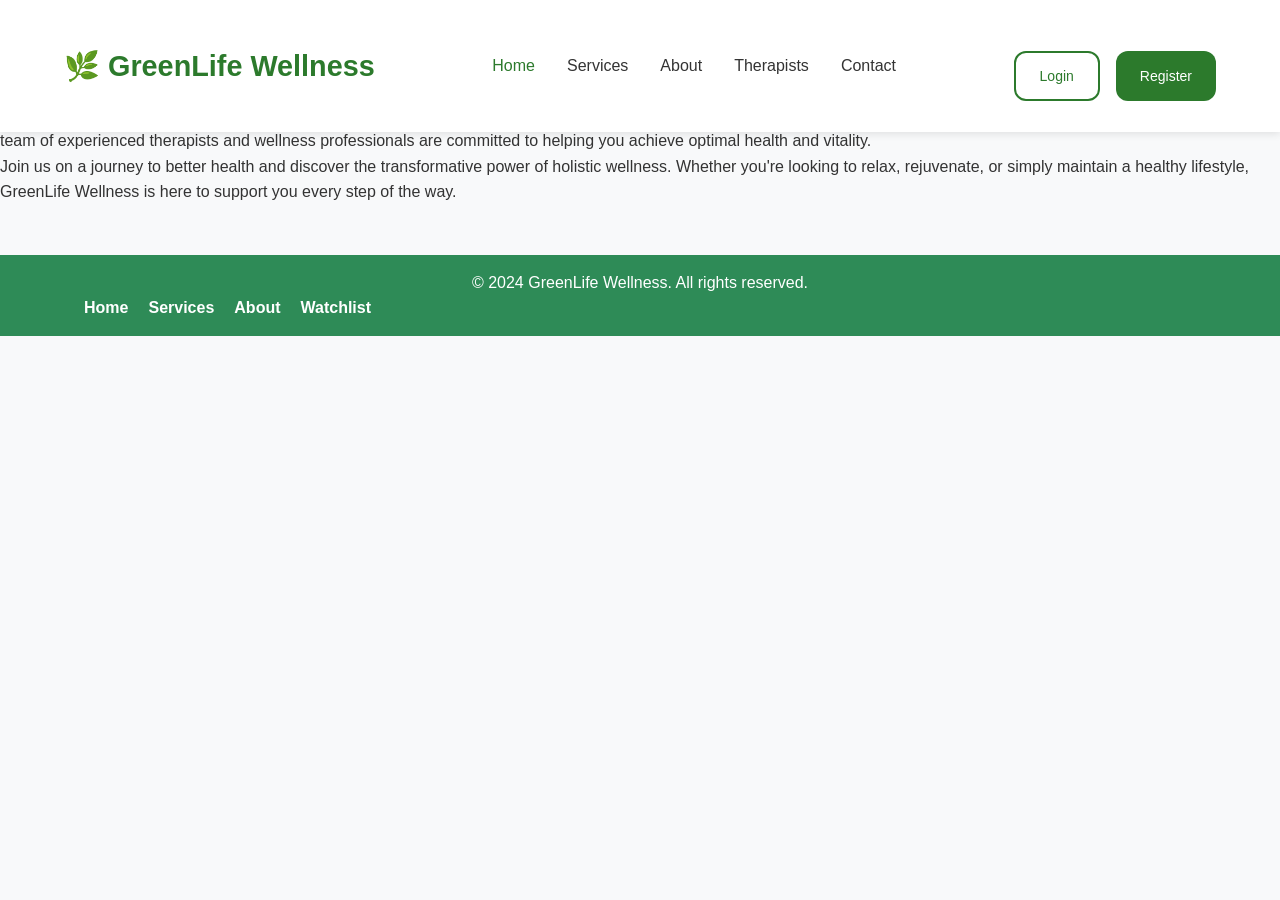
==== About.html @ c5e6c045 "update service page" ====
<!DOCTYPE html>
<html lang="en">
<head>
    <meta charset="UTF-8">
    <meta name="viewport" content="width=device-width, initial-scale=1.0">
    <link rel="stylesheet" href="styles.css">
    <title>About Page</title>
</head>
<body>
        <!-- Header -->
    <header class="site-header">
        <nav class="navbar container">
            <div class="navbar-brand">
                <a href="#" class="brand-link">🌿 GreenLife Wellness</a>
            </div>
            
            <ul class="navbar-nav" id="navbar-nav">
                <li><a href="index.html" class="nav-link active">Home</a></li>
                <li><a href="services.html" class="nav-link">Services</a></li>
                <li><a href="About.html" class="nav-link">About</a></li>
                <li><a href="therapists.html" class="nav-link">Therapists</a></li>
                <li><a href="Contact.html" class="nav-link">Contact</a></li>
            </ul>
            
            <div class="navbar-actions">
                <a href="login.php" class="btn btn-outline" onclick="showModal('loginModal')">Login</a>
                <a href="register.php" class="btn btn-primary" onclick="showModal('registerModal')">Register</a>
            </div>

            <div class="navbar-toggle" id="navbar-toggle">
                <span></span>
                <span></span>
                <span></span>
            </div>
        </nav>
    </header>
    <h1>About GreenLife Wellness</h1>
    <p>Welcome to GreenLife Wellness, your sanctuary for holistic health and well-being. Our mission is to provide a comprehensive range of wellness services that nurture the mind, body, and spirit. We believe in the power of natural healing and are dedicated to promoting a balanced lifestyle through our expert therapies and wellness programs.</p>
    <p>At GreenLife Wellness, we offer a variety of services including Ayurvedic therapies, yoga and meditation classes, nutritional counseling, and stress management workshops. Our team of experienced therapists and wellness professionals are committed to helping you achieve optimal health and vitality.</p>
    <p>Join us on a journey to better health and discover the transformative power of holistic wellness. Whether you're looking to relax, rejuvenate, or simply maintain a healthy lifestyle, GreenLife Wellness is here to support you every step of the way.</p>
    <footer>
        <div class="container footer-container">
            <p>&copy; 2024 GreenLife Wellness. All rights reserved.</p>
            <nav>
                <ul>
                    <li><a href="index.html">Home</a></li>
                    <li><a href="services.html">Services</a></li>
                    <li><a href="About.html">About</a></li>
                    <li><a href="Watchlist.html">Watchlist</a></li>
                </ul>
            </nav>
        </div>  
    </footer>
    <script src="script.js"></script>

</body>
</html>
---- styles.css ----
/* style.css */

body {
    font-family: 'Segoe UI', Tahoma, Geneva, Verdana, sans-serif;
    margin: 0;
    padding: 0;
    background-color: #f0fff4;
    color: #333;
}

.container {
    width: 90%;
    max-width: 1100px;
    margin: 0 auto;
}

header {
    background-color: #2e8b57;
    padding: 15px 0;
    color: white;
}

.header-container {
    display: flex;
    justify-content: space-between;
    align-items: center;
}

nav ul {
    list-style: none;
    display: flex;
    gap: 20px;
    margin: 0;
    padding: 0;
}

nav ul li a {
    color: white;
    text-decoration: none;
    font-weight: bold;
    transition: color 0.3s;
}

nav ul li a:hover,
nav ul li a.active {
    color: #cde8dc;
    border-bottom: 2px solid #fff;
}

.hero {
    background: url('https://images.unsplash.com/photo-1605382011984-257d375e1248?q=80&w=687&auto=format&fit=crop&ixlib=rb-4.1.0&ixid=M3wxMjA3fDB8MHxwaG90by1wYWdlfHx8fGVufDB8fHx8fA%3D%3D://plus.unsplash.com/premium_photo-1661876469042-4a31e8d2c57e?q=80&w=1925&auto=format&fit=crop&ixlib=rb-4.1.0&ixid=M3wxMjA3fDB8MHxwaG90by1wYWdlfHx8fGVufDB8fHx8fA%3D%3D') no-repeat center center/cover;
    padding: 80px 20px;
    text-align: center;
    color: white;
}


.hero h2 {
    font-size: 36px;
    color: #ffffff;         /* Bright white (most readable) */
    text-shadow: 1px 1px 5px rgba(0, 0, 0, 0.6);  /* adds glow over image */
    font-weight: 700;
}

.hero p {
    font-size: 18px;
    margin: 20px 0;
    color: #ffffff;         /* Slightly off-white for balance */
    font-weight: 600;
    text-shadow: 1px 1px 4px rgba(0, 0, 0, 0.5);  /* helps make it pop */
}






.search-form {
    display: flex;
    justify-content: center;
    margin-bottom: 20px;
}

.search-form input[type="text"] {
    padding: 10px;
    width: 300px;
    border: 1px solid #ccc;
    border-radius: 4px 0 0 4px;
    outline: none;
}

.search-form button {
    padding: 10px 15px;
    background-color: #2e8b57;
    color: white;
    border: none;
    border-radius: 0 4px 4px 0;
    cursor: pointer;
}

.search-form button:hover {
    background-color: #246b44;
}

.btn {
    display: inline-block;
    padding: 10px 20px;
    background-color: #2e8b57;
    color: white;
    text-decoration: none;
    border-radius: 5px;
    margin-top: 20px;
    transition: background-color 0.3s;
}

.btn:hover {
    background-color: #246b44;
}

.services-preview {
    padding: 40px 20px;
    background-color: #e6f9ed;
    text-align: center;
}

.services-preview h3 {
    font-size: 28px;
    color: #2e8b57;
    margin-bottom: 20px;
}

.services-list {
    list-style: none;
    padding: 0;
    margin: 0;
    display: flex;
    flex-wrap: wrap;
    justify-content: center;
    gap: 15px;
}

.services-list li {
    background-color: white;
    border: 1px solid #ccc;
    border-radius: 5px;
    padding: 10px 15px;
    width: 200px;
    box-shadow: 0 2px 5px rgba(0,0,0,0.1);
}

.services-section {
    padding: 60px 20px;
    background-color: #f7fff9;
}

.services-section h2 {
    text-align: center;
    color: #2e8b57;
    font-size: 32px;
    margin-bottom: 40px;
}

.service-grid {
    display: grid;
    grid-template-columns: repeat(auto-fit, minmax(250px, 1fr));
    gap: 30px;
}

.service-card {
    background-color: white;
    border-radius: 8px;
    box-shadow: 0 4px 12px rgba(0,0,0,0.05);
    overflow: hidden;
    text-align: center;
    transition: transform 0.3s ease;
}

.service-card:hover {
    transform: translateY(-5px);
}

.service-card img {
    width: 100%;
    height: 180px;
    object-fit: cover;
}

.service-card h3 {
    color: #2e8b57;
    margin: 15px 0 10px;
}

.service-card p {
    padding: 0 15px 20px;
    font-size: 14.5px;
    color: #444;
}

footer {
    background-color: #2e8b57;
    color: white;
    text-align: center;
    padding: 15px 0;
    margin-top: 50px;
}
/*2nd part of styles.css */

        /* CSS Styles */
        :root {
            --primary-color: #2c7a2c;
            --secondary-color: #4a9d4a;
            --accent-color: #87ceeb;
            --text-primary: #333333;
            --text-secondary: #666666;
            --background-light: #f8f9fa;
            --background-white: #ffffff;
            --border-color: #e0e0e0;
            --success-color: #28a745;
            --warning-color: #ffc107;
            --error-color: #dc3545;
            --shadow-sm: 0 2px 8px rgba(0,0,0,0.1);
            --shadow-md: 0 4px 16px rgba(0,0,0,0.15);
            --border-radius: 12px;
        }

        * {
            margin: 0;
            padding: 0;
            box-sizing: border-box;
        }

        body {
            font-family: 'Inter', 'Segoe UI', Tahoma, Geneva, Verdana, sans-serif;
            line-height: 1.6;
            color: var(--text-primary);
            background-color: var(--background-light);
        }

        .container {
            max-width: 1200px;
            margin: 0 auto;
            padding: 0 20px;
        }

        /* Header Styles */
        .site-header {
            background: var(--background-white);
            box-shadow: var(--shadow-sm);
            position: fixed;
            top: 0;
            width: 100%;
            z-index: 1000;
        }

        .navbar {
            display: flex;
            justify-content: space-between;
            align-items: center;
            padding: 1rem 0;
        }

        .navbar-brand {
            font-size: 1.8rem;
            font-weight: 700;
            color: var(--primary-color);
            text-decoration: none;
        }

        .navbar-brand-link {
            text-decoration: none;
            color: inherit;
        }

        .navbar-nav {
            display: flex;
            list-style: none;
            gap: 2rem;
        }

        .navbar-nav a {
            text-decoration: none;
            color: var(--text-primary);
            font-weight: 500;
            transition: color 0.3s ease;
        }

        .navbar-nav a:hover,
        .navbar-nav a.active {
            color: var(--primary-color);
        }

        .navbar-actions {
            display: flex;
            gap: 1rem;
        }

        .btn {
            display: inline-flex;
            align-items: center;
            justify-content: center;
            padding: 12px 24px;
            border: none;
            border-radius: var(--border-radius);
            font-weight: 500;
            text-decoration: none;
            cursor: pointer;
            transition: all 0.3s ease;
            font-size: 14px;
        }

        .btn-primary {
            background-color: var(--primary-color);
            color: white;
        }

        .btn-primary:hover {
            background-color: var(--secondary-color);
            transform: translateY(-2px);
        }

        .btn-outline {
            background-color: transparent;
            color: var(--primary-color);
            border: 2px solid var(--primary-color);
        }

        .btn-outline:hover {
            background-color: var(--primary-color);
            color: white;
        }

        /* Mobile Menu */
        .navbar-toggle {
            display: none;
            flex-direction: column;
            cursor: pointer;
            gap: 4px;
        }

        .navbar-toggle span {
            width: 25px;
            height: 3px;
            background-color: var(--primary-color);
            transition: 0.3s;
        }

        /* Hero Section */
        .hero {
            background: linear-gradient(135deg, var(--primary-color), var(--secondary-color));
            color: white;
            padding: 120px 0 80px;
            text-align: center;
            margin-top: 70px;
        }

        .hero h1 {
            font-size: 3.5rem;
            font-weight: 700;
            margin-bottom: 1rem;
            animation: fadeInUp 1s ease-out;
        }

        .hero p {
            font-size: 1.25rem;
            margin-bottom: 2rem;
            max-width: 600px;
            margin-left: auto;
            margin-right: auto;
            animation: fadeInUp 1s ease-out 0.2s both;
        }

        .hero .btn {
            animation: fadeInUp 1s ease-out 0.4s both;
        }

        /* Services Section */
        .services {
            padding: 80px 0;
            background: var(--background-white);
        }

        .section-title {
            text-align: center;
            font-size: 2.5rem;
            font-weight: 700;
            margin-bottom: 3rem;
            color: var(--text-primary);
        }

        .services-grid {
            display: grid;
            grid-template-columns: repeat(auto-fit, minmax(300px, 1fr));
            gap: 2rem;
            margin-top: 3rem;
        }

        .service-card {
            background: var(--background-white);
            border-radius: var(--border-radius);
            box-shadow: var(--shadow-sm);
            padding: 2rem;
            text-align: center;
            transition: all 0.3s ease;
        }

        .service-card:hover {
            transform: translateY(-5px);
            box-shadow: var(--shadow-md);
        }

        .service-icon {
            width: 80px;
            height: 80px;
            background: var(--primary-color);
            border-radius: 50%;
            display: flex;
            align-items: center;
            justify-content: center;
            margin: 0 auto 1rem;
            font-size: 2rem;
            color: white;
        }

        .service-card h3 {
            font-size: 1.5rem;
            margin-bottom: 1rem;
            color: var(--text-primary);
        }

        .service-card p {
            color: var(--text-secondary);
            margin-bottom: 1.5rem;
        }

        .service-price {
            font-size: 1.25rem;
            font-weight: 700;
            color: var(--primary-color);
            margin-bottom: 1rem;
        }

        /* About Section */
        .about {
            padding: 80px 0;
            background: var(--background-light);
        }

        .about-content {
            display: grid;
            grid-template-columns: 1fr 1fr;
            gap: 3rem;
            align-items: center;
        }

        .about-text h2 {
            font-size: 2.5rem;
            margin-bottom: 1.5rem;
            color: var(--text-primary);
        }

        .about-text p {
            color: var(--text-secondary);
            margin-bottom: 1.5rem;
        }

        .about-features {
            list-style: none;
        }

        .about-features li {
            padding: 0.5rem 0;
            color: var(--text-secondary);
        }

        .about-features li:before {
            content: "✓";
            color: var(--success-color);
            font-weight: bold;
            margin-right: 0.5rem;
        }

        /* Therapists Section */
        .therapists {
            padding: 80px 0;
            background: var(--background-white);
        }

        .therapists-grid {
            display: grid;
            grid-template-columns: repeat(auto-fit, minmax(250px, 1fr));
            gap: 2rem;
            margin-top: 3rem;
        }

        .therapist-card {
            background: var(--background-white);
            border-radius: var(--border-radius);
            box-shadow: var(--shadow-sm);
            padding: 2rem;
            text-align: center;
            transition: all 0.3s ease;
        }

        .therapist-card:hover {
            transform: translateY(-5px);
            box-shadow: var(--shadow-md);
        }

        .therapist-avatar {
            width: 100px;
            height: 100px;
            border-radius: 50%;
            background: var(--accent-color);
            margin: 0 auto 1rem;
            display: flex;
            align-items: center;
            justify-content: center;
            font-size: 2rem;
            color: white;
        }

        .therapist-card h4 {
            margin-bottom: 0.5rem;
            color: var(--text-primary);
        }

        .therapist-specialty {
            color: var(--primary-color);
            font-weight: 500;
            margin-bottom: 1rem;
        }

        .therapist-rating {
            color: var(--warning-color);
            margin-bottom: 1rem;
        }

        /* Contact Section */
        .contact {
            padding: 80px 0;
            background: var(--background-light);
        }

        .contact-content {
            display: grid;
            grid-template-columns: 1fr 1fr;
            gap: 3rem;
        }

        .contact-form {
            background: var(--background-white);
            padding: 2rem;
            border-radius: var(--border-radius);
            box-shadow: var(--shadow-sm);
        }

        .form-group {
            margin-bottom: 1.5rem;
        }

        .form-label {
            display: block;
            margin-bottom: 0.5rem;
            font-weight: 500;
            color: var(--text-primary);
        }

        .form-input,
        .form-textarea,
        .form-select {
            width: 100%;
            padding: 12px 16px;
            border: 2px solid var(--border-color);
            border-radius: var(--border-radius);
            font-size: 16px;
            transition: border-color 0.3s ease;
        }

        .form-input:focus,
        .form-textarea:focus,
        .form-select:focus {
            outline: none;
            border-color: var(--primary-color);
        }

        .form-textarea {
            resize: vertical;
            min-height: 120px;
        }

        .contact-info h3 {
            margin-bottom: 1.5rem;
            color: var(--text-primary);
        }

        .contact-item {
            display: flex;
            align-items: center;
            margin-bottom: 1.5rem;
            color: var(--text-secondary);
        }

        .contact-icon {
            width: 40px;
            height: 40px;
            background: var(--primary-color);
            border-radius: 50%;
            display: flex;
            align-items: center;
            justify-content: center;
            margin-right: 1rem;
            color: white;
        }

        /* Footer */
        .site-footer {
            background: var(--text-primary);
            color: white;
            padding: 3rem 0 1rem;
        }

        .footer-content {
            display: grid;
            grid-template-columns: repeat(auto-fit, minmax(250px, 1fr));
            gap: 2rem;
            margin-bottom: 2rem;
        }

        .footer-section h4 {
            margin-bottom: 1rem;
            color: var(--primary-color);
        }

        .footer-section ul {
            list-style: none;
        }

        .footer-section ul li {
            margin-bottom: 0.5rem;
        }

        .footer-section a {
            color: #ccc;
            text-decoration: none;
            transition: color 0.3s ease;
        }

        .footer-section a:hover {
            color: var(--primary-color);
        }

        .footer-bottom {
            border-top: 1px solid #555;
            padding-top: 1rem;
            text-align: center;
            color: #ccc;
        }

        /* Modals */
        .modal {
            display: none;
            position: fixed;
            z-index: 2000;
            left: 0;
            top: 0;
            width: 100%;
            height: 100%;
            background-color: rgba(0,0,0,0.5);
        }

        .modal-content {
            background-color: var(--background-white);
            margin: 5% auto;
            padding: 2rem;
            border-radius: var(--border-radius);
            width: 90%;
            max-width: 500px;
            position: relative;
        }

        .close {
            position: absolute;
            right: 1rem;
            top: 1rem;
            font-size: 28px;
            font-weight: bold;
            cursor: pointer;
            color: var(--text-secondary);
        }

        .close:hover {
            color: var(--error-color);
        }

        /* Animations */
        @keyframes fadeInUp {
            from {
                opacity: 0;
                transform: translateY(30px);
            }
            to {
                opacity: 1;
                transform: translateY(0);
            }
        }

        .fade-in {
            animation: fadeInUp 0.8s ease-out;
        }

        /* Loading Spinner */
        .loading {
            display: inline-block;
            width: 20px;
            height: 20px;
            border: 3px solid #f3f3f3;
            border-top: 3px solid var(--primary-color);
            border-radius: 50%;
            animation: spin 1s linear infinite;
        }

        @keyframes spin {
            0% { transform: rotate(0deg); }
            100% { transform: rotate(360deg); }
        }

        /* Alert Messages */
        .alert {
            padding: 1rem;
            border-radius: var(--border-radius);
            margin-bottom: 1rem;
            border: 1px solid;
        }

        .alert-success {
            background-color: #d4edda;
            border-color: #c3e6cb;
            color: #155724;
        }

        .alert-error {
            background-color: #f8d7da;
            border-color: #f5c6cb;
            color: #721c24;
        }

        .alert-warning {
            background-color: #fff3cd;
            border-color: #ffeaa7;
            color: #856404;
        }

        /* Responsive Design */
        @media (max-width: 768px) {
            .navbar-nav {
                display: none;
                position: absolute;
                top: 100%;
                left: 0;
                width: 100%;
                background: var(--background-white);
                flex-direction: column;
                padding: 1rem;
                box-shadow: var(--shadow-sm);
            }

            .navbar-nav.active {
                display: flex;
            }

            .navbar-toggle {
                display: flex;
            }

            .hero h1 {
                font-size: 2.5rem;
            }

            .hero p {
                font-size: 1.1rem;
            }

            .section-title {
                font-size: 2rem;
            }

            .about-content,
            .contact-content {
                grid-template-columns: 1fr;
            }

            .services-grid,
            .therapists-grid {
                grid-template-columns: 1fr;
            }
        }

        /* Utility Classes */
        .text-center { text-align: center; }
        .text-left { text-align: left; }
        .text-right { text-align: right; }
        .mt-1 { margin-top: 1rem; }
        .mt-2 { margin-top: 2rem; }
        .mb-1 { margin-bottom: 1rem; }
        .mb-2 { margin-bottom: 2rem; }
        .hidden { display: none; }
        .visible { display: block; }

        .services-description {
            max-width: 600px;
            margin: 0 auto;
            color: var(--text-secondary);
            margin-bottom: 2rem;
        }

        .brand-link {
            text-decoration: none;
            color: inherit;
        }
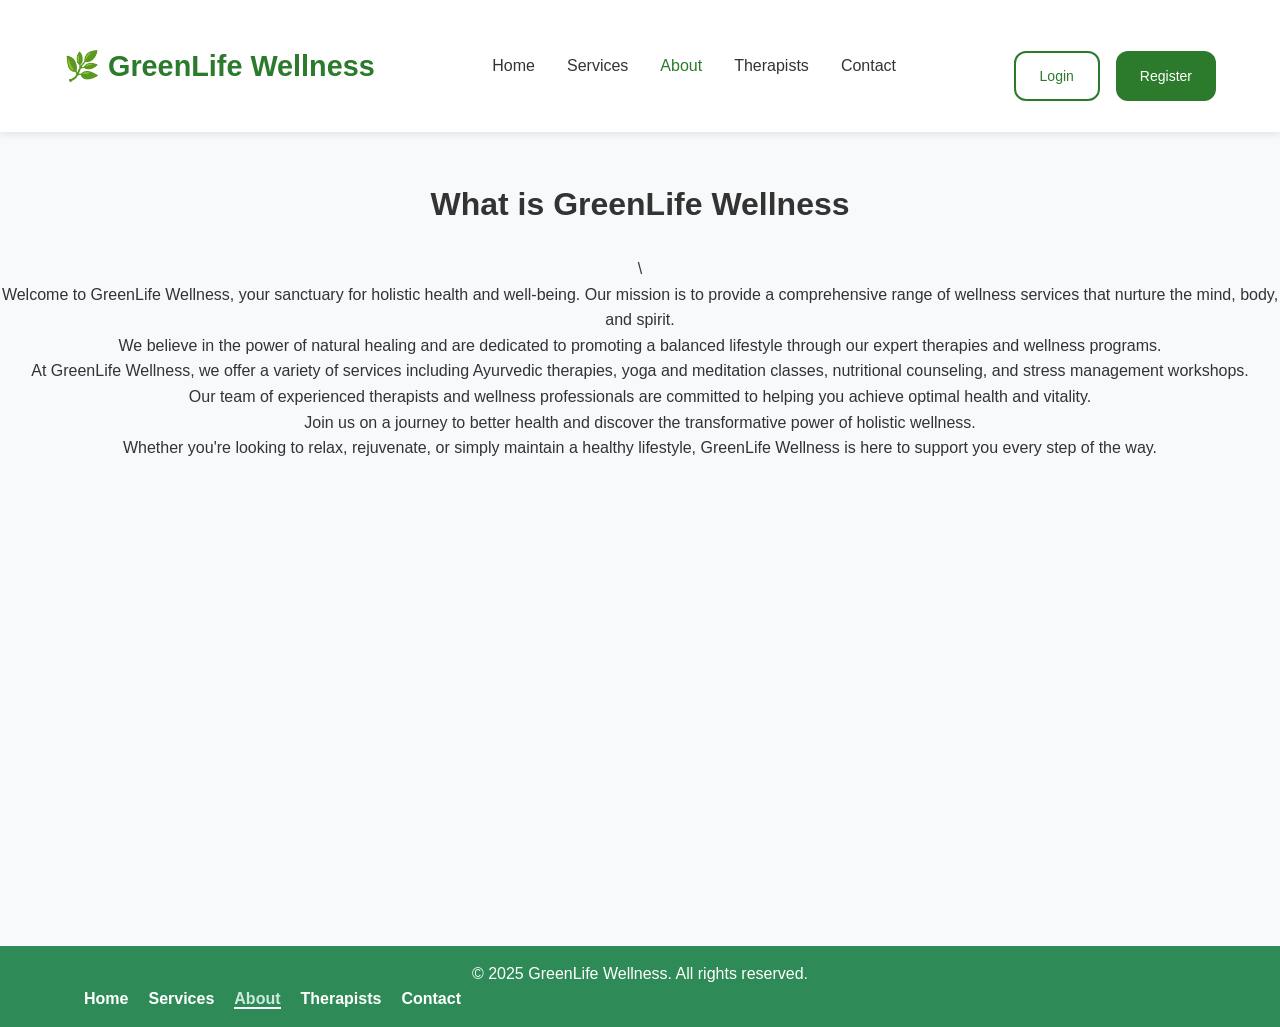
==== commit 33e7f989: "updates" ====
--- a/About.html
+++ b/About.html
@@ -15,9 +15,9 @@
             </div>
             
             <ul class="navbar-nav" id="navbar-nav">
-                <li><a href="index.html" class="nav-link active">Home</a></li>
+                <li><a href="index.html" class="nav-link ">Home</a></li>
                 <li><a href="services.html" class="nav-link">Services</a></li>
-                <li><a href="About.html" class="nav-link">About</a></li>
+                <li><a href="About.html" class="nav-link active">About</a></li>
                 <li><a href="therapists.html" class="nav-link">Therapists</a></li>
                 <li><a href="Contact.html" class="nav-link">Contact</a></li>
             </ul>
@@ -34,19 +34,30 @@
             </div>
         </nav>
     </header>
-    <h1>About GreenLife Wellness</h1>
-    <p>Welcome to GreenLife Wellness, your sanctuary for holistic health and well-being. Our mission is to provide a comprehensive range of wellness services that nurture the mind, body, and spirit. We believe in the power of natural healing and are dedicated to promoting a balanced lifestyle through our expert therapies and wellness programs.</p>
-    <p>At GreenLife Wellness, we offer a variety of services including Ayurvedic therapies, yoga and meditation classes, nutritional counseling, and stress management workshops. Our team of experienced therapists and wellness professionals are committed to helping you achieve optimal health and vitality.</p>
-    <p>Join us on a journey to better health and discover the transformative power of holistic wellness. Whether you're looking to relax, rejuvenate, or simply maintain a healthy lifestyle, GreenLife Wellness is here to support you every step of the way.</p>
+    <br><br><br><br><br><br><br>
+    <!-- About Section -->
+     <center>
+    <h1>What is GreenLife Wellness</h1></p><br>\
+
+        <p>Welcome to GreenLife Wellness, your sanctuary for holistic health and well-being. Our mission is to provide a comprehensive range of wellness services that nurture the mind, body, and spirit.<br>
+         We believe in the power of natural healing and are dedicated to promoting a balanced lifestyle through our expert therapies and wellness programs.</p>
+        <p>At GreenLife Wellness, we offer a variety of services including Ayurvedic therapies, yoga and meditation classes, nutritional counseling, and stress management workshops.<br>
+         Our team of experienced therapists and wellness professionals are committed to helping you achieve optimal health and vitality.</p>
+        <p>Join us on a journey to better health and discover the transformative power of holistic wellness.<br>
+         Whether you're looking to relax, rejuvenate, or simply maintain a healthy lifestyle, GreenLife Wellness is here to support you every step of the way.</p>
+        </center>
+    <br><br><br><br><br><br><br><br><br><br><br><br><br><br><br><br><br>
+    <!-- Footer -->
     <footer>
         <div class="container footer-container">
-            <p>&copy; 2024 GreenLife Wellness. All rights reserved.</p>
+            <p>&copy; 2025 GreenLife Wellness. All rights reserved.
             <nav>
                 <ul>
-                    <li><a href="index.html">Home</a></li>
-                    <li><a href="services.html">Services</a></li>
-                    <li><a href="About.html">About</a></li>
-                    <li><a href="Watchlist.html">Watchlist</a></li>
+                <li><a href="index.html" class="nav-link ">Home</a></li>
+                <li><a href="services.html" class="nav-link">Services</a></li>
+                <li><a href="About.html" class="nav-link active">About</a></li>
+                <li><a href="therapists.html" class="nav-link">Therapists</a></li>
+                <li><a href="Contact.html" class="nav-link">Contact</a></li>
                 </ul>
             </nav>
         </div>  
--- a/styles.css
+++ b/styles.css
@@ -1,4 +1,33 @@
-
+/* Categories */
+        .categories {
+            display: grid;
+            grid-template-columns: repeat(auto-fit, minmax(250px, 1fr));
+            gap: 2rem;
+            margin: 3rem 0;
+        }
+
+        .category-card {
+            background: linear-gradient(135deg, rgba(255, 107, 107, 0.1) 0%, rgba(78, 205, 196, 0.1) 100%);
+            border: 1px solid rgba(255, 255, 255, 0.1);
+            border-radius: 20px;
+            padding: 2rem;
+            text-align: center;
+            cursor: pointer;
+            transition: all 0.3s ease;
+            -webkit-backdrop-filter: blur(10px);
+            backdrop-filter: blur(10px);
+        }
+
+        .category-card:hover {
+            transform: translateY(-10px);
+            box-shadow: 0 20px 40px rgba(0, 0, 0, 0.3);
+            border-color: rgba(255, 107, 107, 0.5);
+        }
+
+        .category-icon {
+            font-size: 3rem;
+            margin-bottom: 1rem;
+        }
         /* style.css */
 
 body {
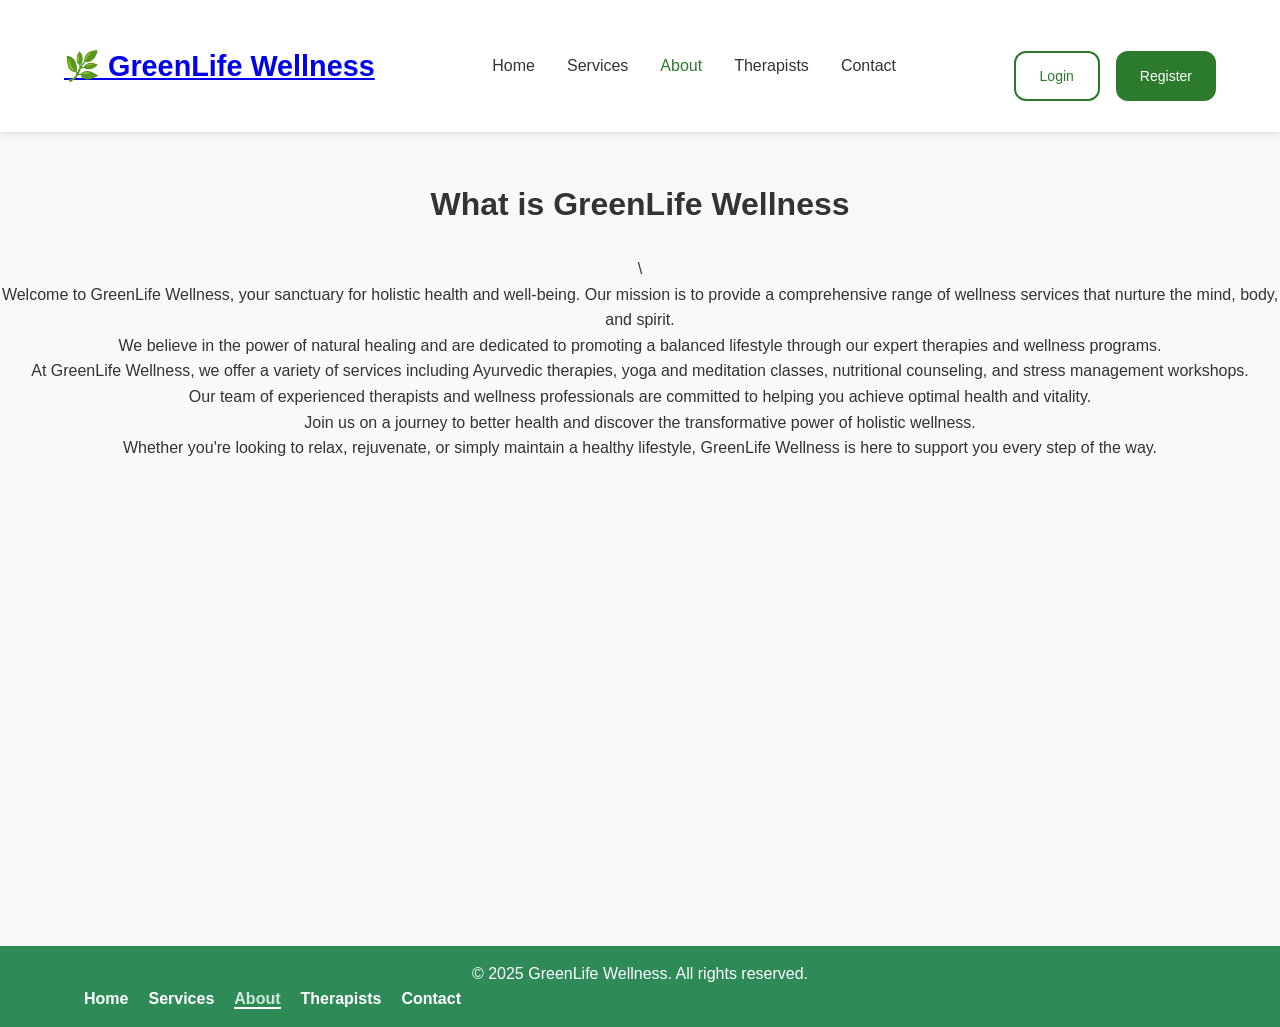
==== commit 2ca61381: "update register page" ====
--- a/About.html
+++ b/About.html
@@ -11,7 +11,7 @@
     <header class="site-header">
         <nav class="navbar container">
             <div class="navbar-brand">
-                <a href="#" class="brand-link">🌿 GreenLife Wellness</a>
+                <a href="index.html" class="nav-link">🌿 GreenLife Wellness</a>
             </div>
             
             <ul class="navbar-nav" id="navbar-nav">
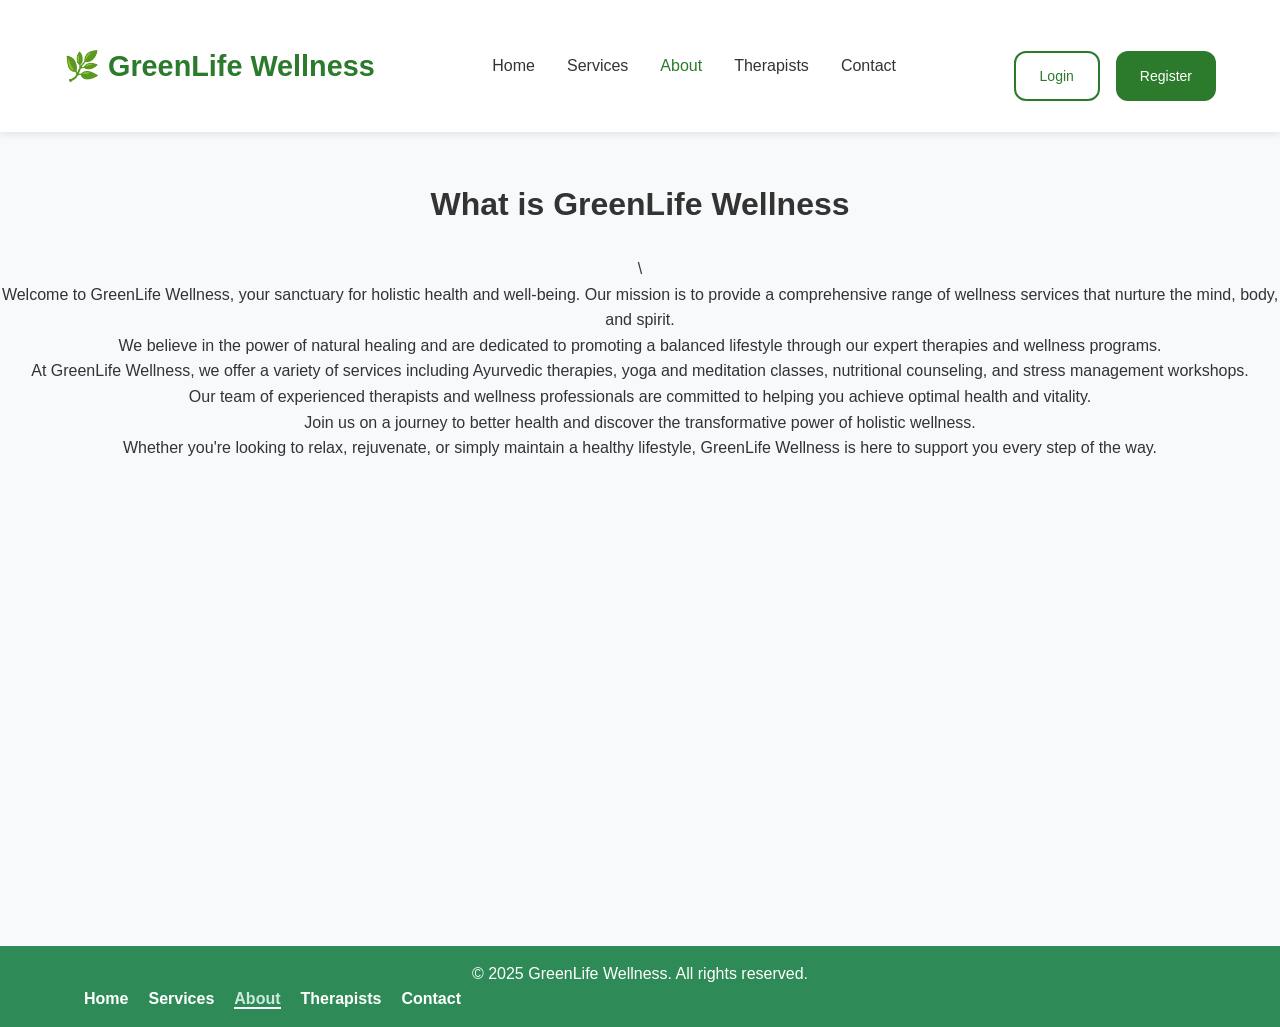
==== commit 7ceab6ed: "updates" ====
--- a/About.html
+++ b/About.html
@@ -11,7 +11,7 @@
     <header class="site-header">
         <nav class="navbar container">
             <div class="navbar-brand">
-                <a href="index.html" class="nav-link">🌿 GreenLife Wellness</a>
+                <a href="index.html" class="nav-link" style="text-decoration: none; color: inherit;">🌿 GreenLife Wellness</a>
             </div>
             
             <ul class="navbar-nav" id="navbar-nav">
--- a/styles.css
+++ b/styles.css
@@ -28,6 +28,36 @@
             font-size: 3rem;
             margin-bottom: 1rem;
         }
+        /* Mobile Responsive */
+@media (max-width: 768px) {
+  .navbar-nav {
+    display: none;
+    flex-direction: column;
+    background: #fff;
+    position: absolute;
+    top: 70px;
+    right: 20px;
+    padding: 20px;
+    border-radius: 8px;
+    box-shadow: 0 4px 10px rgba(0,0,0,0.1);
+  }
+
+  .navbar-nav.active {
+    display: flex;
+  }
+
+  .navbar-toggle {
+    display: flex;
+  }
+
+  .navbar-actions {
+    display: none;
+  }
+
+  .hero h2 {
+    font-size: 1.8rem;
+  }
+}
         /* style.css */
 
 body {
@@ -847,3 +877,69 @@
             text-decoration: none;
             color: inherit;
         }
+------------------------------------------------------------------
+/* Therapists Section */
+.therapists-grid {
+  display: grid;
+  grid-template-columns: repeat(auto-fit, minmax(220px, 1fr));
+  gap: 20px;
+}
+
+.therapist-card {
+  background: #fff;
+  border-radius: 12px;
+  padding: 20px;
+  text-align: center;
+  box-shadow: 0 4px 10px rgba(0,0,0,0.1);
+  cursor: pointer;
+  transition: transform 0.2s, box-shadow 0.2s;
+}
+.therapist-card:hover {
+  transform: translateY(-5px);
+  box-shadow: 0 6px 15px rgba(0,0,0,0.15);
+}
+
+.therapist-avatar {
+  font-size: 40px;
+  margin-bottom: 10px;
+}
+
+/* Popup background */
+.form-popup {
+  display: none;
+  position: fixed;
+  top: 0; left: 0;
+  width: 100%; height: 100%;
+  background: rgba(0,0,0,0.6);
+  justify-content: center;
+  align-items: center;
+  z-index: 1000;
+}
+
+/* Popup box centered */
+.form-content {
+  background: #fff;
+  padding: 25px;
+  border-radius: 12px;
+  width: 90%;
+  max-width: 400px;
+  text-align: center;
+  box-shadow: 0 6px 15px rgba(0,0,0,0.25);
+  animation: popupFade 0.3s ease;
+}
+
+/* Smooth opening animation */
+@keyframes popupFade {
+  from { transform: scale(0.8); opacity: 0; }
+  to { transform: scale(1); opacity: 1; }
+}
+
+.btn.cancel {
+  margin-top: 15px;
+  padding: 8px 16px;
+  background: #dc3545;
+  color: white;
+  border: none;
+  border-radius: 6px;
+  cursor: pointer;
+}
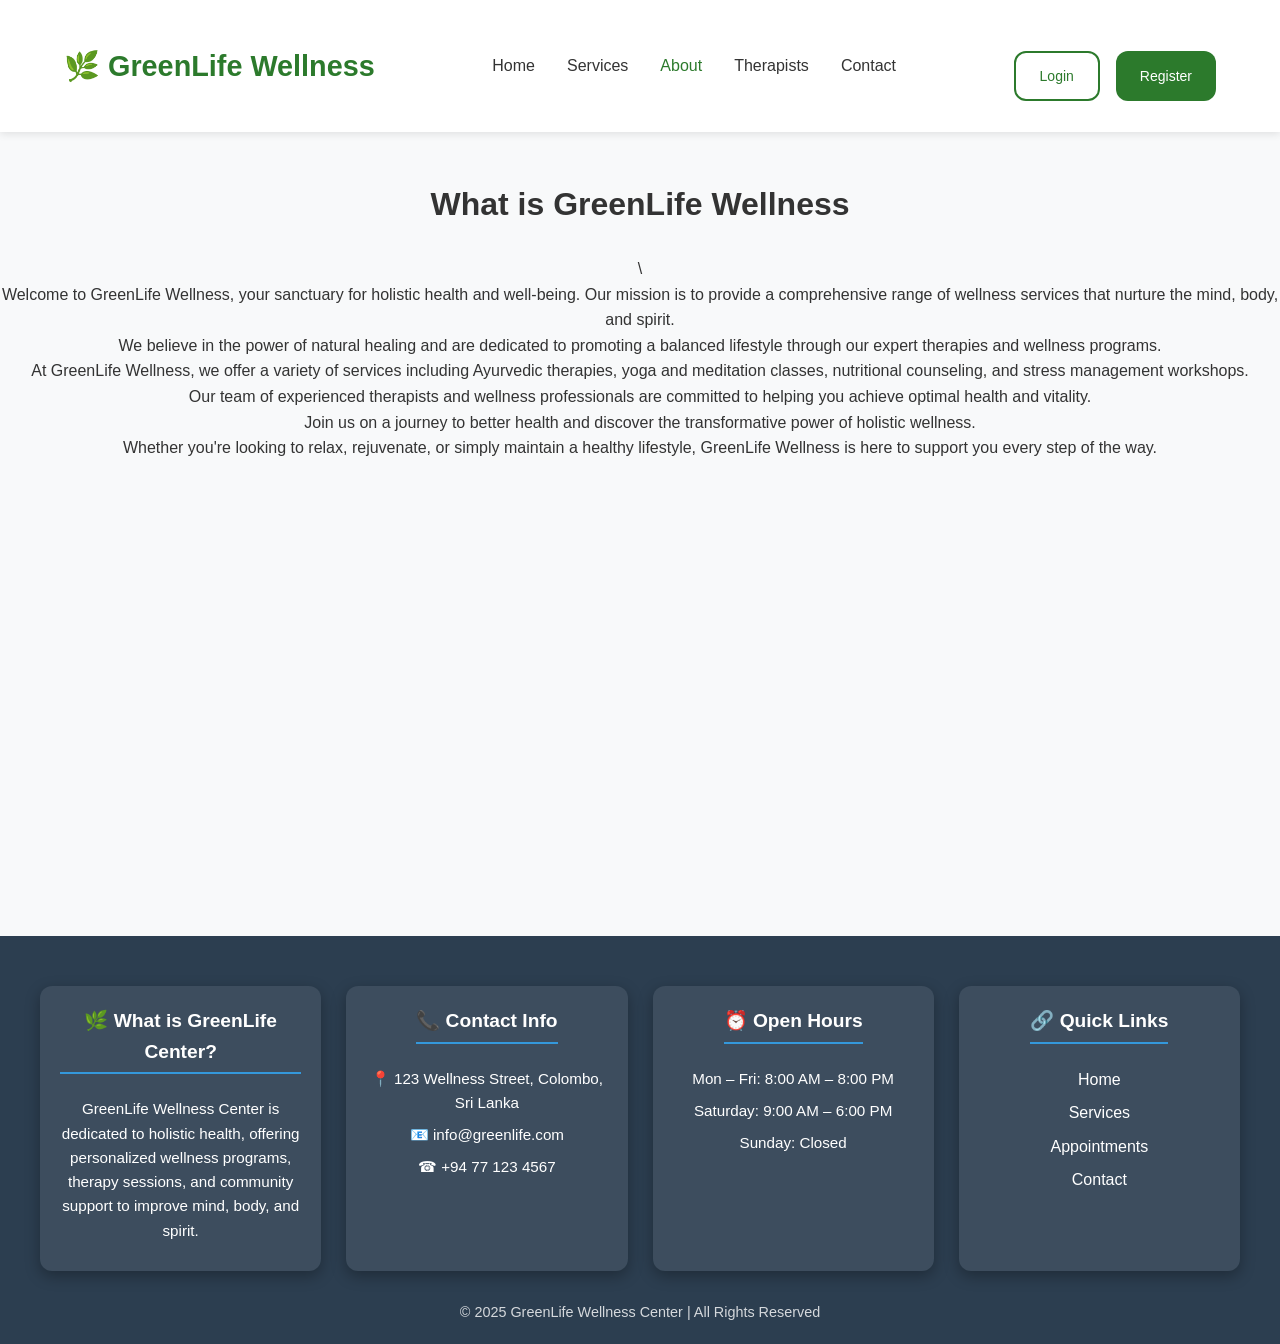
==== commit 5972b795: "update footer cards" ====
--- a/About.html
+++ b/About.html
@@ -47,21 +47,55 @@
          Whether you're looking to relax, rejuvenate, or simply maintain a healthy lifestyle, GreenLife Wellness is here to support you every step of the way.</p>
         </center>
     <br><br><br><br><br><br><br><br><br><br><br><br><br><br><br><br><br>
-    <!-- Footer -->
-    <footer>
-        <div class="container footer-container">
-            <p>&copy; 2025 GreenLife Wellness. All rights reserved.
-            <nav>
-                <ul>
-                <li><a href="index.html" class="nav-link ">Home</a></li>
-                <li><a href="services.html" class="nav-link">Services</a></li>
-                <li><a href="About.html" class="nav-link active">About</a></li>
-                <li><a href="therapists.html" class="nav-link">Therapists</a></li>
-                <li><a href="Contact.html" class="nav-link">Contact</a></li>
-                </ul>
-            </nav>
-        </div>  
-    </footer>
+
+<!-- ===== Footer Section ===== -->
+<footer class="footer">
+  <div class="footer-container">
+    
+    <!-- About -->
+    <div class="footer-card">
+      <h3>🌿 What is GreenLife Center?</h3>
+      <p>
+        GreenLife Wellness Center is dedicated to holistic health, 
+        offering personalized wellness programs, therapy sessions, 
+        and community support to improve mind, body, and spirit.
+      </p>
+    </div>
+
+    <!-- Contact Info -->
+    <div class="footer-card">
+      <h3>📞 Contact Info</h3>
+      <p>📍 123 Wellness Street, Colombo, Sri Lanka</p>
+      <p>📧 info@greenlife.com</p>
+      <p>☎ +94 77 123 4567</p>
+    </div>
+
+    <!-- Open Hours -->
+    <div class="footer-card">
+      <h3>⏰ Open Hours</h3>
+      <p>Mon – Fri: 8:00 AM – 8:00 PM</p>
+      <p>Saturday: 9:00 AM – 6:00 PM</p>
+      <p>Sunday: Closed</p>
+    </div>
+
+    <!-- Quick Links -->
+    <div class="footer-card">
+      <h3>🔗 Quick Links</h3>
+      <ul>
+        <li><a href="index.php">Home</a></li>
+        <li><a href="services.php">Services</a></li>
+        <li><a href="appointments.php">Appointments</a></li>
+        <li><a href="contact.php">Contact</a></li>
+      </ul>
+    </div>
+
+  </div>
+
+  <!-- Bottom -->
+  <div class="footer-bottom">
+    <p>© 2025 GreenLife Wellness Center | All Rights Reserved</p>
+  </div>
+</footer>
     <script src="script.js"></script>
 
 </body>
--- a/styles.css
+++ b/styles.css
@@ -671,50 +671,73 @@
             margin-right: 1rem;
             color: white;
         }
-
-        /* Footer */
-        .site-footer {
-            background: var(--text-primary);
-            color: white;
-            padding: 3rem 0 1rem;
-        }
-
-        .footer-content {
-            display: grid;
-            grid-template-columns: repeat(auto-fit, minmax(250px, 1fr));
-            gap: 2rem;
-            margin-bottom: 2rem;
-        }
-
-        .footer-section h4 {
-            margin-bottom: 1rem;
-            color: var(--primary-color);
-        }
-
-        .footer-section ul {
-            list-style: none;
-        }
-
-        .footer-section ul li {
-            margin-bottom: 0.5rem;
-        }
-
-        .footer-section a {
-            color: #ccc;
-            text-decoration: none;
-            transition: color 0.3s ease;
-        }
-
-        .footer-section a:hover {
-            color: var(--primary-color);
-        }
-
-        .footer-bottom {
-            border-top: 1px solid #555;
-            padding-top: 1rem;
-            text-align: center;
-            color: #ccc;
-        }
+        /* Footer Styles */
+.footer {
+  background: #2c3e50;
+  color: #fff;
+  padding: 50px 20px 20px;
+  margin-top: 40px;
+}
+
+.footer-container {
+  display: grid;
+  grid-template-columns: repeat(auto-fit, minmax(220px, 1fr));
+  gap: 25px;
+  max-width: 1200px;
+  margin: 0 auto;
+}
+
+.footer-card {
+  background: rgba(255, 255, 255, 0.08);
+  padding: 20px;
+  border-radius: 12px;
+  box-shadow: 0 5px 15px rgba(0,0,0,0.3);
+  transition: transform 0.3s ease, background 0.3s;
+}
+
+.footer-card:hover {
+  transform: translateY(-8px);
+  background: rgba(255, 255, 255, 0.15);
+}
+
+.footer-card h3 {
+  margin-bottom: 15px;
+  font-size: 1.2rem;
+  border-bottom: 2px solid #3498db;
+  display: inline-block;
+  padding-bottom: 5px;
+}
+
+.footer-card p {
+  font-size: 0.95rem;
+  margin: 8px 0;
+}
+
+.footer-card ul {
+  list-style: none;
+  padding: 0;
+}
+
+.footer-card ul li {
+  margin: 8px 0;
+}
+
+.footer-card ul li a {
+  text-decoration: none;
+  color: #fff;
+  transition: color 0.3s;
+}
+
+.footer-card ul li a:hover {
+  color: #1abc9c;
+}
+
+.footer-bottom {
+  text-align: center;
+  margin-top: 30px;
+  font-size: 0.9rem;
+  opacity: 0.8;
+}
 
         /* Modals */
         .modal {
@@ -878,7 +901,7 @@
             color: inherit;
         }
 ------------------------------------------------------------------
-/* Therapists Section */
+
 .therapists-grid {
   display: grid;
   grid-template-columns: repeat(auto-fit, minmax(220px, 1fr));
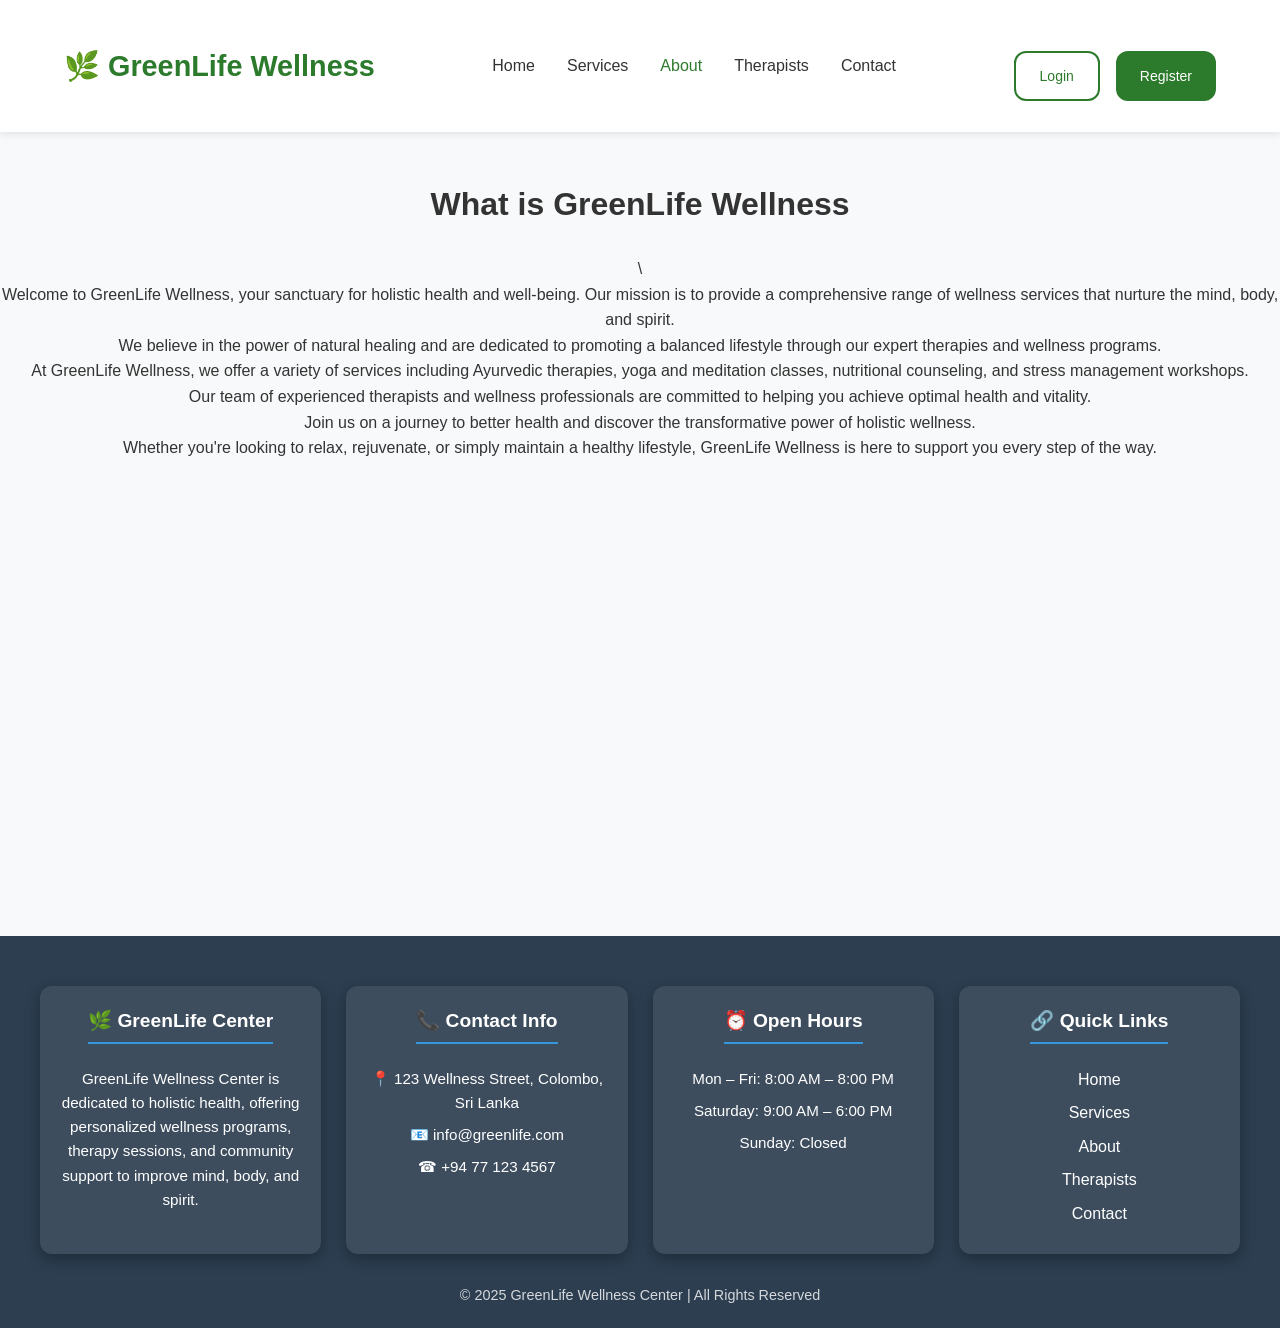
==== commit e707898a: "updete register page" ====
--- a/About.html
+++ b/About.html
@@ -54,7 +54,7 @@
     
     <!-- About -->
     <div class="footer-card">
-      <h3>🌿 What is GreenLife Center?</h3>
+      <h3>🌿 GreenLife Center</h3>
       <p>
         GreenLife Wellness Center is dedicated to holistic health, 
         offering personalized wellness programs, therapy sessions, 
@@ -81,11 +81,12 @@
     <!-- Quick Links -->
     <div class="footer-card">
       <h3>🔗 Quick Links</h3>
-      <ul>
-        <li><a href="index.php">Home</a></li>
-        <li><a href="services.php">Services</a></li>
-        <li><a href="appointments.php">Appointments</a></li>
-        <li><a href="contact.php">Contact</a></li>
+       <ul>
+        <li><a href="index.html" class="nav-link ">Home</a></li>
+        <li><a href="services.html" class="nav-link">Services</a></li>
+        <li><a href="About.html" class="nav-link active">About</a></li>
+        <li><a href="therapists.html" class="nav-link">Therapists</a></li>
+        <li><a href="Contact.html" class="nav-link">Contact</a></li>
       </ul>
     </div>
 
--- a/styles.css
+++ b/styles.css
@@ -671,6 +671,7 @@
             margin-right: 1rem;
             color: white;
         }
+        
         /* Footer Styles */
 .footer {
   background: #2c3e50;
@@ -959,7 +960,7 @@
 
 .btn.cancel {
   margin-top: 15px;
-  padding: 8px 16px;
+  padding: 8px 16px;    
   background: #dc3545;
   color: white;
   border: none;
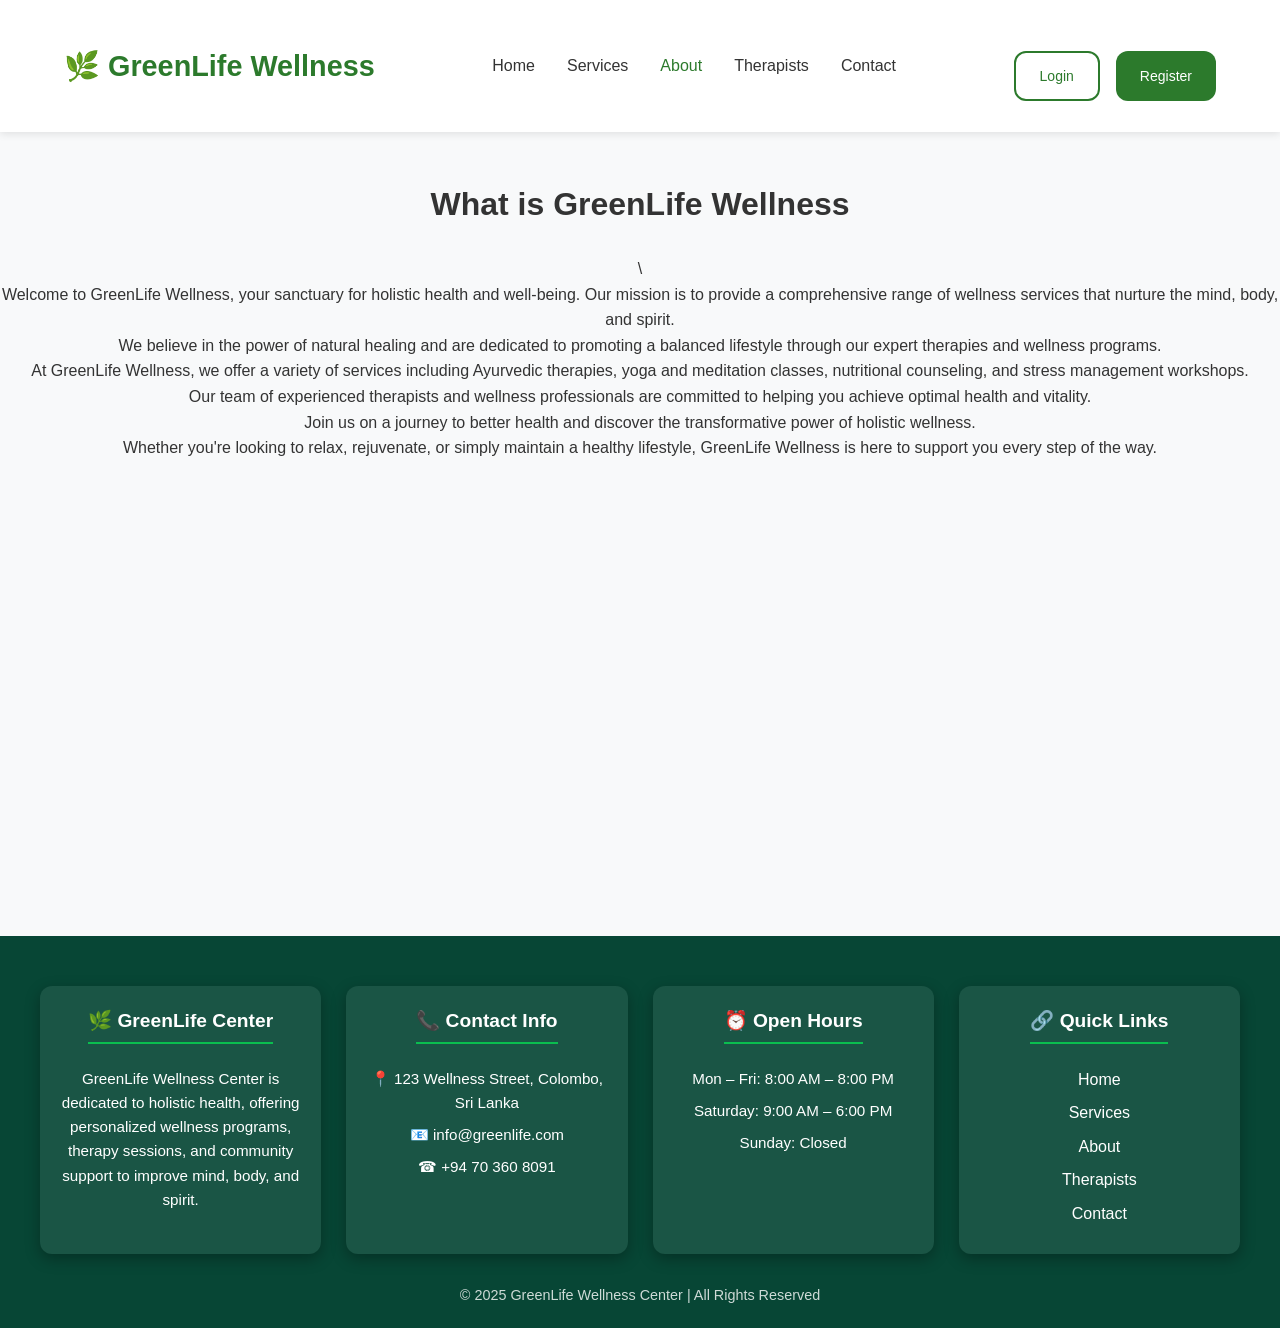
==== commit f07691d8: "updates" ====
--- a/About.html
+++ b/About.html
@@ -67,7 +67,7 @@
       <h3>📞 Contact Info</h3>
       <p>📍 123 Wellness Street, Colombo, Sri Lanka</p>
       <p>📧 info@greenlife.com</p>
-      <p>☎ +94 77 123 4567</p>
+      <p>☎ +94 70 360 8091</p>
     </div>
 
     <!-- Open Hours -->
--- a/styles.css
+++ b/styles.css
@@ -8,7 +8,7 @@
 
         .category-card {
             background: linear-gradient(135deg, rgba(255, 107, 107, 0.1) 0%, rgba(78, 205, 196, 0.1) 100%);
-            border: 1px solid rgba(255, 255, 255, 0.1);
+            border: 1px solid rgba(238, 9, 9, 0.1);
             border-radius: 20px;
             padding: 2rem;
             text-align: center;
@@ -21,7 +21,7 @@
         .category-card:hover {
             transform: translateY(-10px);
             box-shadow: 0 20px 40px rgba(0, 0, 0, 0.3);
-            border-color: rgba(255, 107, 107, 0.5);
+            border-color: rgba(220, 12, 12, 0.5);
         }
 
         .category-icon {
@@ -671,10 +671,19 @@
             margin-right: 1rem;
             color: white;
         }
+        .contact-item a {
+            color: var(--text-secondary);
+            text-decoration: none;
+            transition: color 0.3s ease;
+        }
+        .contact-item a:hover {
+            color: var(--primary-color);
+        }
         
+
         /* Footer Styles */
 .footer {
-  background: #2c3e50;
+  background: #074635;
   color: #fff;
   padding: 50px 20px 20px;
   margin-top: 40px;
@@ -704,7 +713,7 @@
 .footer-card h3 {
   margin-bottom: 15px;
   font-size: 1.2rem;
-  border-bottom: 2px solid #3498db;
+  border-bottom: 2px solid #0abe4f;
   display: inline-block;
   padding-bottom: 5px;
 }
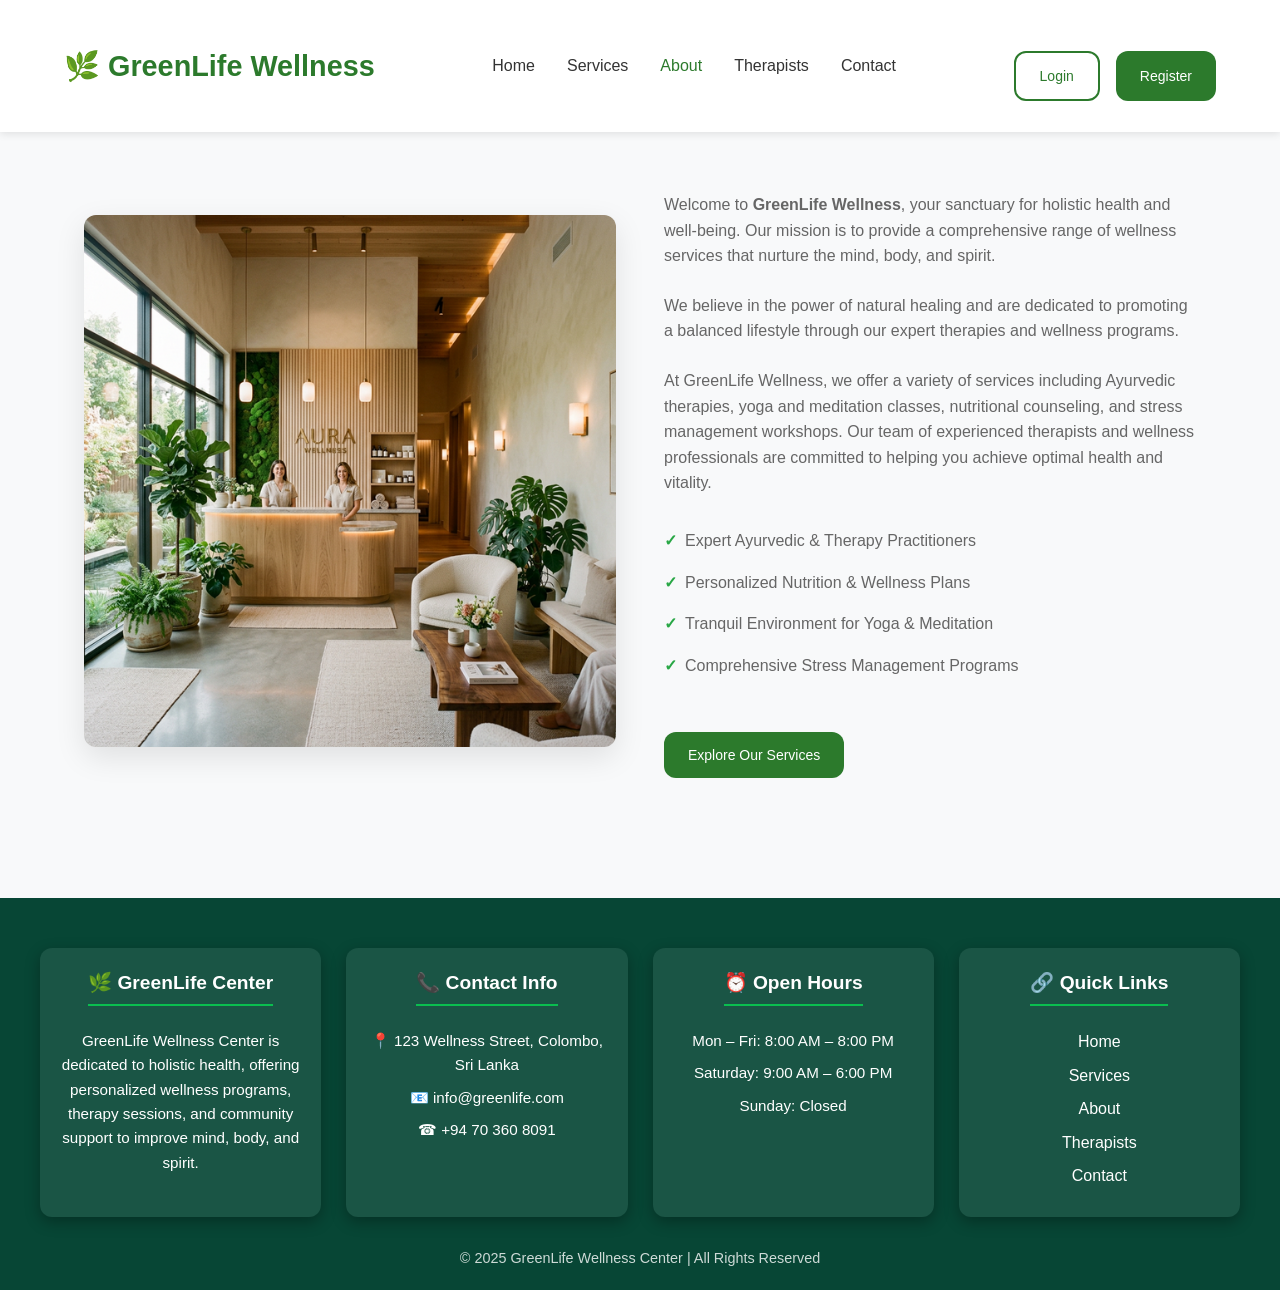
==== commit efb99a44: "feat: Add new images, enhance category card and hero section styling, and embed map in contact page." ====
--- a/About.html
+++ b/About.html
@@ -1,103 +1,123 @@
 <!DOCTYPE html>
 <html lang="en">
+
 <head>
-    <meta charset="UTF-8">
-    <meta name="viewport" content="width=device-width, initial-scale=1.0">
-    <link rel="stylesheet" href="styles.css">
-    <title>About Page</title>
+  <meta charset="UTF-8">
+  <meta name="viewport" content="width=device-width, initial-scale=1.0">
+  <link rel="stylesheet" href="styles.css">
+  <title>About Page</title>
 </head>
+
 <body>
-        <!-- Header -->
-    <header class="site-header">
-        <nav class="navbar container">
-            <div class="navbar-brand">
-                <a href="index.html" class="nav-link" style="text-decoration: none; color: inherit;">🌿 GreenLife Wellness</a>
-            </div>
-            
-            <ul class="navbar-nav" id="navbar-nav">
-                <li><a href="index.html" class="nav-link ">Home</a></li>
-                <li><a href="services.html" class="nav-link">Services</a></li>
-                <li><a href="About.html" class="nav-link active">About</a></li>
-                <li><a href="therapists.html" class="nav-link">Therapists</a></li>
-                <li><a href="Contact.html" class="nav-link">Contact</a></li>
-            </ul>
-            
-            <div class="navbar-actions">
-                <a href="login.php" class="btn btn-outline" onclick="showModal('loginModal')">Login</a>
-                <a href="register.php" class="btn btn-primary" onclick="showModal('registerModal')">Register</a>
-            </div>
+  <!-- Header -->
+  <header class="site-header">
+    <nav class="navbar container">
+      <div class="navbar-brand">
+        <a href="index.html" class="nav-link" style="text-decoration: none; color: inherit;">🌿 GreenLife Wellness</a>
+      </div>
 
-            <div class="navbar-toggle" id="navbar-toggle">
-                <span></span>
-                <span></span>
-                <span></span>
-            </div>
-        </nav>
-    </header>
-    <br><br><br><br><br><br><br>
-    <!-- About Section -->
-     <center>
-    <h1>What is GreenLife Wellness</h1></p><br>\
-
-        <p>Welcome to GreenLife Wellness, your sanctuary for holistic health and well-being. Our mission is to provide a comprehensive range of wellness services that nurture the mind, body, and spirit.<br>
-         We believe in the power of natural healing and are dedicated to promoting a balanced lifestyle through our expert therapies and wellness programs.</p>
-        <p>At GreenLife Wellness, we offer a variety of services including Ayurvedic therapies, yoga and meditation classes, nutritional counseling, and stress management workshops.<br>
-         Our team of experienced therapists and wellness professionals are committed to helping you achieve optimal health and vitality.</p>
-        <p>Join us on a journey to better health and discover the transformative power of holistic wellness.<br>
-         Whether you're looking to relax, rejuvenate, or simply maintain a healthy lifestyle, GreenLife Wellness is here to support you every step of the way.</p>
-        </center>
-    <br><br><br><br><br><br><br><br><br><br><br><br><br><br><br><br><br>
-
-<!-- ===== Footer Section ===== -->
-<footer class="footer">
-  <div class="footer-container">
-    
-    <!-- About -->
-    <div class="footer-card">
-      <h3>🌿 GreenLife Center</h3>
-      <p>
-        GreenLife Wellness Center is dedicated to holistic health, 
-        offering personalized wellness programs, therapy sessions, 
-        and community support to improve mind, body, and spirit.
-      </p>
-    </div>
-
-    <!-- Contact Info -->
-    <div class="footer-card">
-      <h3>📞 Contact Info</h3>
-      <p>📍 123 Wellness Street, Colombo, Sri Lanka</p>
-      <p>📧 info@greenlife.com</p>
-      <p>☎ +94 70 360 8091</p>
-    </div>
-
-    <!-- Open Hours -->
-    <div class="footer-card">
-      <h3>⏰ Open Hours</h3>
-      <p>Mon – Fri: 8:00 AM – 8:00 PM</p>
-      <p>Saturday: 9:00 AM – 6:00 PM</p>
-      <p>Sunday: Closed</p>
-    </div>
-
-    <!-- Quick Links -->
-    <div class="footer-card">
-      <h3>🔗 Quick Links</h3>
-       <ul>
+      <ul class="navbar-nav" id="navbar-nav">
         <li><a href="index.html" class="nav-link ">Home</a></li>
         <li><a href="services.html" class="nav-link">Services</a></li>
         <li><a href="About.html" class="nav-link active">About</a></li>
         <li><a href="therapists.html" class="nav-link">Therapists</a></li>
         <li><a href="Contact.html" class="nav-link">Contact</a></li>
       </ul>
+
+      <div class="navbar-actions">
+        <a href="login.php" class="btn btn-outline" onclick="showModal('loginModal')">Login</a>
+        <a href="register.php" class="btn btn-primary" onclick="showModal('registerModal')">Register</a>
+      </div>
+
+      <div class="navbar-toggle" id="navbar-toggle">
+        <span></span>
+        <span></span>
+        <span></span>
+      </div>
+    </nav>
+  </header>
+  <!-- About Section -->
+  <section class="about" id="about">
+    <div class="container">
+      <h1 class="section-title">What is GreenLife Wellness</h1>
+      <div class="about-content">
+        <div class="about-image">
+          <img src="images/about_page.png" alt="About GreenLife Wellness"
+            style="width: 100%; border-radius: 12px; box-shadow: 0 10px 30px rgba(0,0,0,0.1);">
+        </div>
+        <div class="about-text">
+          <p>Welcome to <strong>GreenLife Wellness</strong>, your sanctuary for holistic health and well-being. Our
+            mission is to provide a comprehensive range of wellness services that nurture the mind, body, and spirit.
+          </p>
+          <p>We believe in the power of natural healing and are dedicated to promoting a balanced lifestyle through our
+            expert therapies and wellness programs.</p>
+          <p>At GreenLife Wellness, we offer a variety of services including Ayurvedic therapies, yoga and meditation
+            classes, nutritional counseling, and stress management workshops. Our team of experienced therapists and
+            wellness professionals are committed to helping you achieve optimal health and vitality.</p>
+          <ul class="about-features">
+            <li>Expert Ayurvedic & Therapy Practitioners</li>
+            <li>Personalized Nutrition & Wellness Plans</li>
+            <li>Tranquil Environment for Yoga & Meditation</li>
+            <li>Comprehensive Stress Management Programs</li>
+          </ul>
+          <br>
+          <a href="services.html" class="btn btn-primary">Explore Our Services</a>
+        </div>
+      </div>
+    </div>
+  </section>
+
+  <!-- ===== Footer Section ===== -->
+  <footer class="footer">
+    <div class="footer-container">
+
+      <!-- About -->
+      <div class="footer-card">
+        <h3>🌿 GreenLife Center</h3>
+        <p>
+          GreenLife Wellness Center is dedicated to holistic health,
+          offering personalized wellness programs, therapy sessions,
+          and community support to improve mind, body, and spirit.
+        </p>
+      </div>
+
+      <!-- Contact Info -->
+      <div class="footer-card">
+        <h3>📞 Contact Info</h3>
+        <p>📍 123 Wellness Street, Colombo, Sri Lanka</p>
+        <p>📧 info@greenlife.com</p>
+        <p>☎ +94 70 360 8091</p>
+      </div>
+
+      <!-- Open Hours -->
+      <div class="footer-card">
+        <h3>⏰ Open Hours</h3>
+        <p>Mon – Fri: 8:00 AM – 8:00 PM</p>
+        <p>Saturday: 9:00 AM – 6:00 PM</p>
+        <p>Sunday: Closed</p>
+      </div>
+
+      <!-- Quick Links -->
+      <div class="footer-card">
+        <h3>🔗 Quick Links</h3>
+        <ul>
+          <li><a href="index.html" class="nav-link ">Home</a></li>
+          <li><a href="services.html" class="nav-link">Services</a></li>
+          <li><a href="About.html" class="nav-link active">About</a></li>
+          <li><a href="therapists.html" class="nav-link">Therapists</a></li>
+          <li><a href="Contact.html" class="nav-link">Contact</a></li>
+        </ul>
+      </div>
+
     </div>
 
-  </div>
-
-  <!-- Bottom -->
-  <div class="footer-bottom">
-    <p>© 2025 GreenLife Wellness Center | All Rights Reserved</p>
-  </div>
-</footer>
-    <script src="script.js"></script>
+    <!-- Bottom -->
+    <div class="footer-bottom">
+      <p>© 2025 GreenLife Wellness Center | All Rights Reserved</p>
+    </div>
+  </footer>
+  <script src="script.js"></script>
 
 </body>
+
 </html>
--- a/styles.css
+++ b/styles.css
@@ -10,12 +10,31 @@
             background: linear-gradient(135deg, rgba(255, 107, 107, 0.1) 0%, rgba(78, 205, 196, 0.1) 100%);
             border: 1px solid rgba(238, 9, 9, 0.1);
             border-radius: 20px;
-            padding: 2rem;
+            padding: 0;
             text-align: center;
             cursor: pointer;
             transition: all 0.3s ease;
             -webkit-backdrop-filter: blur(10px);
             backdrop-filter: blur(10px);
+            overflow: hidden;
+            display: flex;
+            flex-direction: column;
+        }
+
+        .category-img {
+            width: 100%;
+            height: 180px;
+            object-fit: cover;
+            border-bottom: 2px solid rgba(238, 9, 9, 0.1);
+            transition: transform 0.3s ease;
+        }
+
+        .category-card:hover .category-img {
+            transform: scale(1.05);
+        }
+
+        .category-content {
+            padding: 1.5rem;
         }
 
         .category-card:hover {
@@ -406,11 +425,12 @@
 
         /* Hero Section */
         .hero {
-            background: linear-gradient(135deg, var(--primary-color), var(--secondary-color));
+            background: linear-gradient(135deg, rgba(44, 122, 44, 0.6), rgba(74, 157, 74, 0.6)), url('images/wellness_hero.png') no-repeat center center / cover;
             color: white;
-            padding: 120px 0 80px;
+            padding: 140px 0 100px;
             text-align: center;
             margin-top: 70px;
+            box-shadow: inset 0 0 100px rgba(0,0,0,0.3);
         }
 
         .hero h1 {
@@ -910,7 +930,6 @@
             text-decoration: none;
             color: inherit;
         }
-------------------------------------------------------------------
 
 .therapists-grid {
   display: grid;
